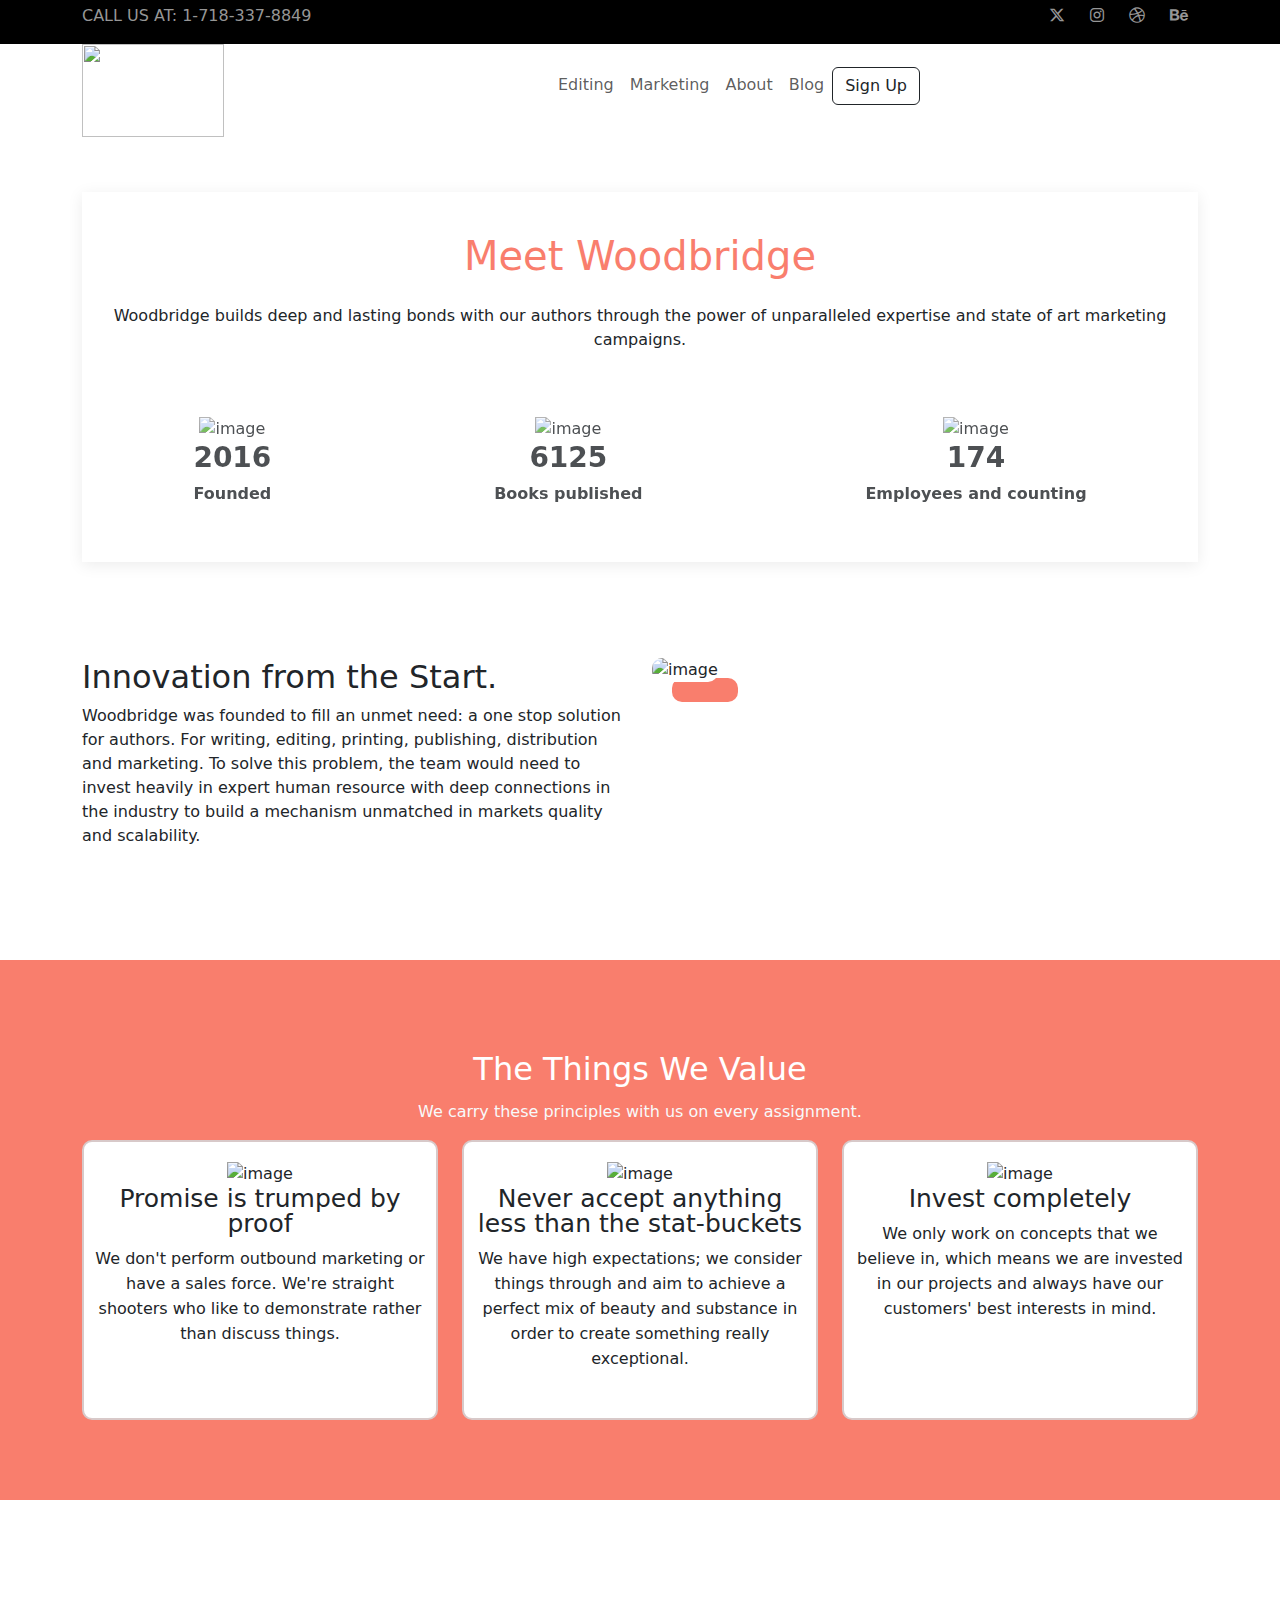
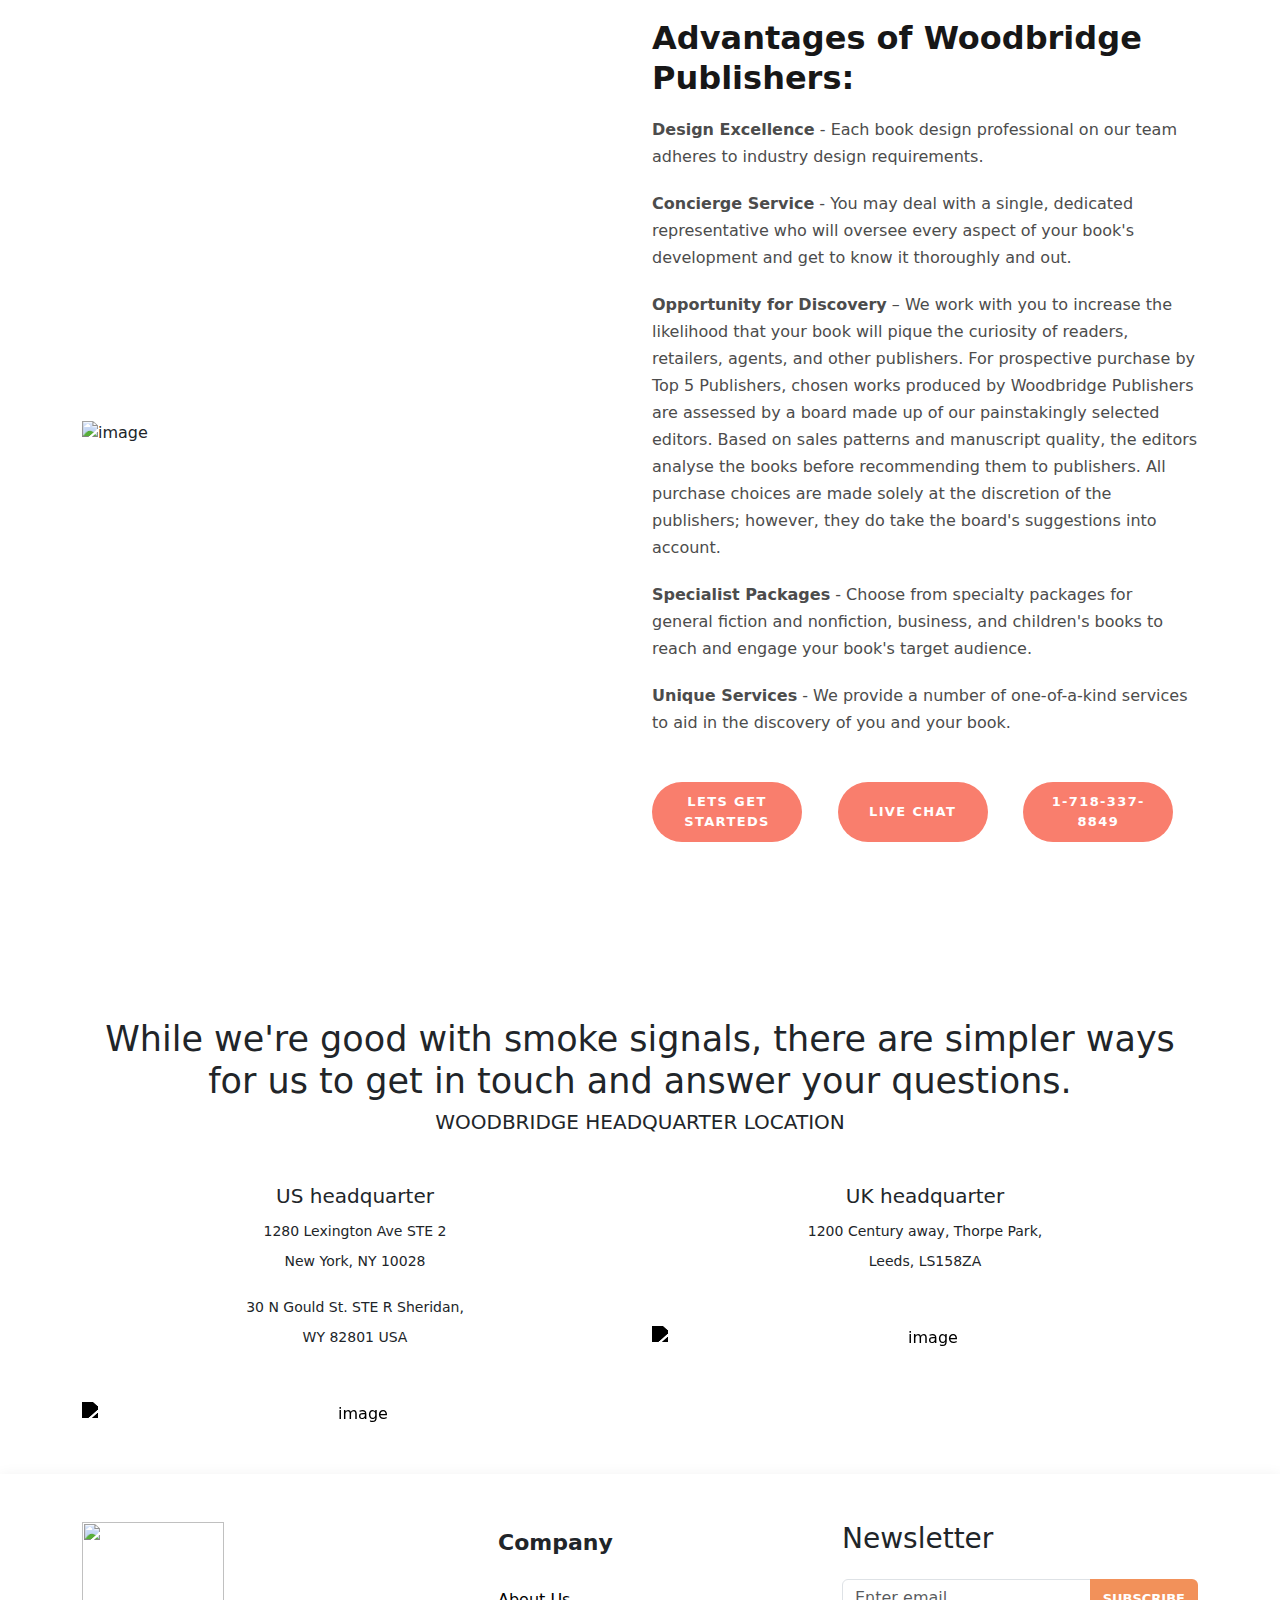
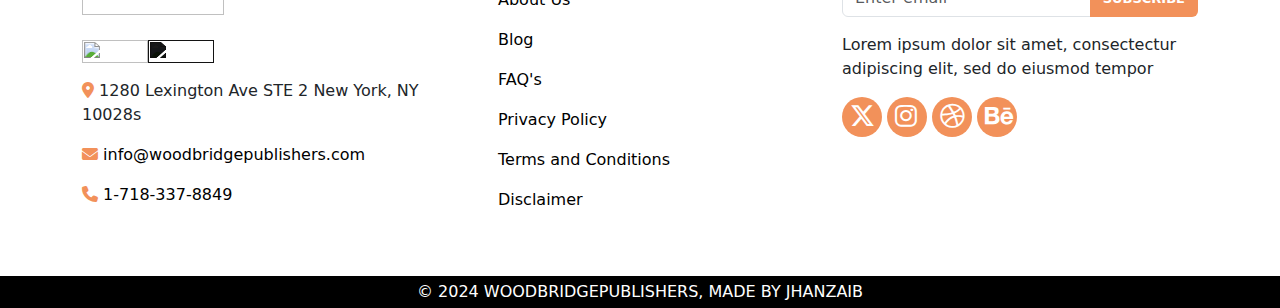
==== about.html @ baba5bfc "a" ====
<!DOCTYPE html>
<html lang="en">
  <head>
    <meta charset="UTF-8" />
    <meta name="viewport" content="width=device-width, initial-scale=1.0" />
    <title>WoodBridge Publishers – New York’s Finest Book Publishers</title>
    <link href="/assets/css/responsive.css" rel="stylesheet" />
    <link rel="stylesheet" href="assets/css/style.css" />

    <link
      href="https://cdn.jsdelivr.net/npm/bootstrap@5.3.3/dist/css/bootstrap.min.css"
      rel="stylesheet"
      integrity="sha384-QWTKZyjpPEjISv5WaRU9OFeRpok6YctnYmDr5pNlyT2bRjXh0JMhjY6hW+ALEwIH"
      crossorigin="anonymous"
    />
    <link
      href="/assets/icon/fontawesome-free-6.5.1-web/css/all.css"
      rel="stylesheet"
    />
    <link rel="preconnect" href="https://fonts.gstatic.com" />
    <link
      href="https://fonts.googleapis.com/css2?family=Nunito:wght@400;900&display=swap"
      rel="stylesheet"
    />
  </head>

  <body>
    <!-- Header Start -->

    <header>
      <div class="t_head pt-1">
        <div class="container">
          <div class="row">
            <div class="col-12 col-md-6">
              CALL US AT:<a href="tel:+17183378849" class="number">
                1-718-337-8849
              </a>
            </div>
            <div class="col-12 col-md-6">
              <ul class="social-link">
                <li>
                  <a href="#"><i class="fa-brands fa-x-twitter"></i></a>
                </li>
                <li>
                  <a href="#"><i class="fa-brands fa-instagram"></i></a>
                </li>
                <li>
                  <a href="#"><i class="fa-brands fa-dribbble"></i></a>
                </li>
                <li>
                  <a href="#"><i class="fa-brands fa-behance"></i></a>
                </li>
              </ul>
            </div>
          </div>
        </div>
      </div>

      <div class="s_head">
        <div class="container">
          <div class="row">
            <div class="col-2 col-md-2">
              <img
                src="https://www.woodbridgepublishers.com/assets/images/WoodBridge-Publishers-01.png"
                width="142"
                height="93"
              />
            </div>
            <div class="col-10 col-md-10">
              <nav class="navbar navbar-expand-lg">
                <div class="container-fluid">
                  <div class="herder_btn">
                    <button
                      class="btn btn-outline-dark"
                      type="button"
                      data-bs-toggle="offcanvas"
                      data-bs-target="#offcanvasExample"
                      aria-controls="offcanvasExample"
                    >
                      <i class="fa-solid fa-bars"></i>
                    </button>
                  </div>
                  <div class="head_nav">
                    <div class="collapse navbar-collapse">
                      <ul class="navbar-nav">
                        <li class="nav-item">
                          <!-- <?a class="nav-link" href="#">Writing </?a> -->
                        </li>
                        <li class="nav-item">
                          <a
                            class="nav-link"
                            aria-current="page"
                            href="editing.html"
                            >Editing
                          </a>
                        </li>
                        <li class="nav-item">
                          <!-- <a class="nav-link" href="#">Design </a>
 -->
                        </li>
                        <li class="nav-item">
                          <!-- <a class="nav-link" href="#">Publishing </a>
 -->
                        </li>
                        <li class="nav-item">
                          <a class="nav-link" href="marketing.html"
                            >Marketing
                          </a>
                        </li>
                        <li class="nav-item">
                          <!-- <a class="nav-link" href="#">Audiobooks </a>
 -->
                        </li>
                        <li class="nav-item">
                          <a class="nav-link" href="about.html">About </a>
                        </li>
                        <li class="nav-item">
                          <a class="nav-link" href="#">Blog </a>
                        </li>
                        <li class="nav-item">
                          <!-- <a class="nav-link" href="#">FAQS </a>
 -->
                        </li>
                      </ul>
                      <a href="signup.html">
                        <button class="btn btn-outline-dark">Sign Up</button></a
                      >
                    </div>
                  </div>
                </div>
              </nav>
            </div>
          </div>
        </div>
      </div>
    </header>

    <div
      class="offcanvas offcanvas-end"
      tabindex="-1"
      id="offcanvasExample"
      aria-labelledby="offcanvasExampleLabel"
    >
      <div class="offcanvas-header">
        <button
          type="button"
          class="btn-close"
          data-bs-dismiss="offcanvas"
          aria-label="Close"
        ></button>
      </div>
      <div class="offcanvas-body pt-5">
        <div class="off_nav">
          <div class="collapse navbar-collapse">
            <ul class="navbar-nav">
              <li class="nav-item">
                <!-- <?a class="nav-link" href="#">Writing </?a> -->
              </li>
              <li class="nav-item">
                <a
                  class="nav-link active"
                  aria-current="page"
                  href="editing.html"
                  >Editing
                </a>
              </li>
              <li class="nav-item">
                <!-- <a class="nav-link" href="#">Design </a>
 -->
              </li>

              <li class="nav-item">
                <!-- <a class="nav-link" href="#">Publishing </a>
 -->
              </li>
              <li class="nav-item">
                <a class="nav-link" href="marketing.html">Marketing </a>
              </li>
              <li class="nav-item">
                <!-- <a class="nav-link" href="#">Audiobooks </a>
 -->
              </li>
              <li class="nav-item">
                <a class="nav-link" href="about.html">About </a>
              </li>
              <li class="nav-item">
                <a class="nav-link" href="#">Blog </a>
              </li>
              <li class="nav-item">
                <!-- <a class="nav-link" href="#">FAQS </a>
 -->
              </li>
            </ul>
            <a href="signup.html">
              <button class="btn btn-outline-dark">Sign Up</button></a
            >
          </div>
        </div>
      </div>
    </div>

    <!-- Header End -->

    <!--  count Start -->

    <div class="container py-5 h-100">
      <div class="count_wapper">
        <h1 class="text-center pb-3" style="color: #f97e6d">Meet Woodbridge</h1>
        <p class="text-center pb-5">
          Woodbridge builds deep and lasting bonds with our authors through the
          power of unparalleled expertise and state of art marketing campaigns.
        </p>
        <div class="elementor-background-overlay">
          <div class="counter-container text-center">
            <div class="counter">
              <img
                src="https://www.woodbridgepublishers.com/assets/images/icon-h-1.png"
                alt="image"
                width="60"
                height="60"
              />
              <h3>2016</h3>
              <p class="text-dark fw-bold">Founded</p>
            </div>

            <div class="counter">
              <img
                src="https://www.woodbridgepublishers.com/assets/images/icon-notes.svg"
                alt="image"
                width="60"
                height="60"
              />
              <h3 data-target="7000" class="count">0</h3>

              <p class="text-dark fw-bold">Books published</p>
            </div>
            <div class="counter">
              <img
                src="https://www.woodbridgepublishers.com/assets/images/icon-pen.svg"
                alt="image"
                width="60"
                height="60"
              />
              <h3 data-target="200" class="count">0</h3>
              <p class="text-dark fw-bold">Employees and counting</p>
            </div>
          </div>
        </div>
      </div>
    </div>

    <!--  count End -->

    <!--  Section Start -->

    <div class="container py-5">
      <div class="row">
        <div class="col-12 col-md-6 m-auto">
          <div class="txt">
            <h2>Innovation from the Start.</h2>
            <p>
              Woodbridge was founded to fill an unmet need: a one stop solution
              for authors. For writing, editing, printing, publishing,
              distribution and marketing. To solve this problem, the team would
              need to invest heavily in expert human resource with deep
              connections in the industry to build a mechanism unmatched in
              markets quality and scalability.
            </p>
          </div>
        </div>
        <div class="col-12 col-md-6">
          <div class="image-tape">
            <!-- <div class="tape" data-num="1">
              <img
                src="https://www.woodbridgepublishers.com/assets/images/module-tape.svg"
                class="spacer entered lazyloaded"
                alt="image"
              />
            </div> -->
            <img
              src="https://www.woodbridgepublishers.com/assets/images/about1%402x.jpg"
              class="spacer entered lazyloaded"
              alt="image"
            />
          </div>
        </div>
      </div>
    </div>

    <!--  Section End -->

    <!--  Section Start -->

    <div class="thing-value-sec my-5">
      <div class="container">
        <div class="row text-center">
          <div class="col-lg-12">
            <h2>the things we value</h2>
            <p class="text-light">
              We carry these principles with us on every assignment.
            </p>
          </div>
        </div>
        <div class="row">
          <div class="col-lg-4">
            <div class="thing-box">
              <img
                src="https://www.woodbridgepublishers.com/assets/images/coffee.svg"
                alt="image"
              />
              <h3>Promise is trumped by proof</h3>
              <p>
                We don't perform outbound marketing or have a sales force. We're
                straight shooters who like to demonstrate rather than discuss
                things.
              </p>
            </div>
          </div>
          <div class="col-lg-4">
            <div class="thing-box">
              <img
                src="https://www.woodbridgepublishers.com/assets/images/nice.svg"
                alt="image"
              />
              <h3>Never accept anything less than the stat-buckets</h3>
              <p>
                We have high expectations; we consider things through and aim to
                achieve a perfect mix of beauty and substance in order to create
                something really exceptional.
              </p>
            </div>
          </div>
          <div class="col-lg-4">
            <div class="thing-box">
              <img
                src="https://www.woodbridgepublishers.com/assets/images/heart.svg"
                alt="image"
              />
              <h3>Invest completely</h3>
              <p>
                We only work on concepts that we believe in, which means we are
                invested in our projects and always have our customers' best
                interests in mind.
              </p>
            </div>
          </div>
        </div>
      </div>
    </div>

    <!--  Section End -->

    <!--  Section Start -->

    <div class="secnd-fld">
      <div class="container">
        <div class="row">
          <div class="col-lg-6 col-12 my-auto">
            <div class="">
              <img
                src="https://www.woodbridgepublishers.com/assets/images/advantages.png"
                alt="image"
              />
            </div>
          </div>
          <div class="col-lg-6 col-12">
            <div class="txtwrp">
              <!-- <h4 class="upr-head">TRY US BEFORE YOU HIRE US</h4> -->
              <h2>Advantages of Woodbridge Publishers:</h2>
              <p>
                <strong>Design Excellence</strong> - Each book design
                professional on our team adheres to industry design
                requirements.
              </p>

              <p>
                <strong>Concierge Service</strong> - You may deal with a single,
                dedicated representative who will oversee every aspect of your
                book's development and get to know it thoroughly and out.
              </p>

              <p>
                <strong>Opportunity for Discovery</strong> – We work with you to
                increase the likelihood that your book will pique the curiosity
                of readers, retailers, agents, and other publishers. For
                prospective purchase by Top 5 Publishers, chosen works produced
                by Woodbridge Publishers are assessed by a board made up of our
                painstakingly selected editors. Based on sales patterns and
                manuscript quality, the editors analyse the books before
                recommending them to publishers. All purchase choices are made
                solely at the discretion of the publishers; however, they do
                take the board's suggestions into account.
              </p>
              <p>
                <strong>Specialist Packages</strong> - Choose from specialty
                packages for general fiction and nonfiction, business, and
                children's books to reach and engage your book's target
                audience.
              </p>
              <p>
                <strong>Unique Services</strong> - We provide a number of
                one-of-a-kind services to aid in the discovery of you and your
                book.
              </p>
            </div>
            <div class="btnwrp">
              <a href="signup.html"
                ><button
                  class="btn btn-org"
                  style="background-color: #f97e6d !important"
                >
                  Lets Get Starteds
                </button></a
              >
              <a href="signup.html"
                ><button
                  class="btn btn-org"
                  style="background-color: #f97e6d !important"
                >
                  Live Chat
                </button></a
              >
              <a href="tel:+1-718-337-8849"
                ><button
                  class="btn btn-org"
                  style="background-color: #f97e6d !important"
                >
                  1-718-337-8849
                </button></a
              >
            </div>
          </div>
        </div>
      </div>
    </div>

    <!--  Section End -->

    <!--  Section Start -->

    <section class="about-bototm-txt">
      <div class="container">
        <div class="row">
          <div class="col-lg-12">
            <h2>
              While we're good with smoke signals, there are simpler ways for us
              to get in touch and answer your questions.
            </h2>
            <h6>Woodbridge headquarter Location</h6>
          </div>
        </div>
        <div class="row">
          <div class="col-lg-6">
            <h5>US headquarter</h5>
            <p>1280 Lexington Ave STE 2 <br />New York, NY 10028</p>
            <p>
              30 N Gould St. STE R Sheridan,<br />
              WY 82801 USA
            </p>
            <!--<a href="javascript:void(0)">View Location</a>-->
            <img
              src="https://www.woodbridgepublishers.com/assets/images/about/address-1.png"
              alt="image"
            />
          </div>
          <div class="col-lg-6">
            <h5>UK headquarter</h5>
            <p>
              1200 Century away, Thorpe Park, <br />
              Leeds, LS158ZA
            </p>
            <!--<a href="javascript:void(0)">View Location</a>-->
            <img
              src="https://www.woodbridgepublishers.com/assets/images/about/address-2.png"
              alt="image"
            />
          </div>
        </div>
      </div>
    </section>

    <!--  Section End -->

    <!--  Footer Start -->

    <footer class="mt-5">
      <div class="container py-5">
        <div class="row">
          <div class="col-12 col-md-4">
            <img
              src="https://www.woodbridgepublishers.com/assets/images/WoodBridge-Publishers-01.png"
              width="142"
              height="93"
            /><br />
            <br />
            <img
              src="https://www.woodbridgepublishers.com/assets/images/dmca.svg"
              width="66"
              height="23"
            /><img
              src="https://www.woodbridgepublishers.com/assets/images/trust-logo.svg"
              width="66"
              height="23"
              style="filter: brightness(0.1)"
            />
            <div class="pt-3 f_con">
              <p>
                <i class="fa-solid fa-location-dot"></i> 1280 Lexington Ave STE
                2 New York, NY 10028s
              </p>
              <p>
                <a href="mailto:info@woodbridgepublishers.com"
                  ><i class="fa-solid fa-envelope"></i>
                  info@woodbridgepublishers.com</a
                >
              </p>
              <p>
                <a href="tel:+17183378849"
                  ><i class="fa-solid fa-phone"></i> 1-718-337-8849</a
                >
              </p>
            </div>
          </div>
          <div class="col-12 col-md-4 px-5 font_link">
            <h3 class="pb-4 pt-2">Company</h3>
            <p><a href="">About Us</a></p>
            <p><a href="">Blog </a></p>
            <p><a href="">FAQ's </a></p>
            <p><a href="">Privacy Policy </a></p>
            <p><a href="">Terms and Conditions </a></p>
            <p><a href="">Disclaimer </a></p>
          </div>
          <div class="col-12 col-md-4">
            <h3>Newsletter</h3>
            <div class="align-items-center rows">
              <div class="input-group mb-3 mt-4">
                <input
                  type="text"
                  class="form-control"
                  placeholder="Enter email"
                  aria-label="Recipient's username"
                  aria-describedby="button-addon2"
                />
                <button
                  class="btn btn-organ border-rad"
                  type="button"
                  id="button-addon2"
                >
                  Subscribe
                </button>
              </div>
            </div>
            <p>
              Lorem ipsum dolor sit amet, consectectur adipiscing elit, sed do
              eiusmod tempor
            </p>
            <ul class="footer-social-link">
              <li>
                <a href="#"><i class="fa-brands fa-x-twitter"></i></a>
              </li>
              <li>
                <a href="#"><i class="fa-brands fa-instagram"></i></a>
              </li>
              <li>
                <a href="#"><i class="fa-brands fa-dribbble"></i></a>
              </li>
              <li>
                <a href="#"><i class="fa-brands fa-behance"></i></a>
              </li>
            </ul>
          </div>
        </div>
      </div>
    </footer>

    <div class="f_bottom p-1">
      <p>© 2024 Woodbridgepublishers, MADE BY Jhanzaib</p>
    </div>

    <!--  Footer End -->

    <script>
      const counters = document.querySelectorAll(".count");
      const speed = 200;

      counters.forEach((counter) => {
        const updateCount = () => {
          const target = parseInt(+counter.getAttribute("data-target"));
          const count = parseInt(+counter.innerText);
          const increment = Math.trunc(target / speed);
          console.log(increment);

          if (count < target) {
            counter.innerText = count + increment;
            setTimeout(updateCount, 1);
          } else {
            count.innerText = target;
          }
        };
        updateCount();
      });
    </script>

    <script src="assets/js/script.js"></script>
    <script
      src="https://cdn.jsdelivr.net/npm/bootstrap@5.3.3/dist/js/bootstrap.bundle.min.js"
      integrity="sha384-YvpcrYf0tY3lHB60NNkmXc5s9fDVZLESaAA55NDzOxhy9GkcIdslK1eN7N6jIeHz"
      crossorigin="anonymous"
    ></script>
    <script src="https://cdn.jsdelivr.net/npm/@popperjs/core@2.11.6/dist/umd/popper.min.js"></script>
  </body>
</html>
---- assets/css/responsive.css ----
@media only screen and (min-width: 200px) and (max-width: 1200px) {
  .head_nav {
    display: none !important;
  }
  .herder_btn {
    display: block !important;
  }
}
@media only screen and (min-width: 200px) and (max-width: 767px) {
  .t_head {
    display: none;
  }
}
---- assets/css/style.css ----
* {
  margin: 0 auto;
  padding: 0;
  box-sizing: border-box;
}
.btn-org {
  color: white !important;
  background-color: #f2915a !important;
  height: 60px;
  width: 150px;
  font-size: 13px !important;
  font-weight: 700 !important;
  letter-spacing: 1.37px;
  text-transform: uppercase;
  border-radius: 50px !important;
}
.btn-org:hover {
  color: white !important;
  background-color: #a56037 !important;
}
/* .dropdown-item:focus,
.dropdown-item:hover {
  color: #ffffff !important;
  background-color: #9387d9 !important;
} */

.nav-item a:hover {
  color: #f9a826;
}
.text_color {
  color: #f2915a;
}
.t_head {
  background-color: black;
  color: #969696;
}
.social-link {
  float: inline-end;
}
.social-link li {
  display: inline-block;
  padding: 0 10px;
}
.social-link li a {
  text-decoration: none;
  color: #969696;
}
.social-link li a:hover {
  color: #f2915a;
}
.number {
  text-decoration: none;
  color: #969696;
}
.number:hover {
  color: #f2915a;
  cursor: pointer;
}
.s_head {
  height: 100px;
  line-height: 50px;
  position: sticky;
}
.herder_btn {
  display: none;
  padding-left: 88%;
}

.off_nav .collapse:not(.show) {
  display: block;
}
.offcanvas-header {
  margin: 0;
}

/* <!-- Bannar Start --> */

.bannner {
  width: 100%;
  text-align: center;
  position: relative;
  bottom: 28em;
}
.bannner h1 {
  font-size: 22px;
}
.bannner h2 {
  font-size: 40px;
}

.container {
  overflow: hidden;
}
.container .slider {
  animation: slidein 30s linear infinite;
  white-space: nowrap;
}
.container .slider .logos {
  /* width: 100%; */
  display: inline-block;
  margin: 0px 0em;
}
.container .slider .logos .fab {
  width: calc(100% / 5);
  animation: fade-in 0.5s cubic-bezier(0.455, 0.03, 0.515, 0.955) forwards;
}
@keyframes slidein {
  from {
    transform: translate3d(0, 0, 0);
  }
  to {
    transform: translate3d(-100%, 0, 0);
  }
}
@keyframes fade-in {
  0% {
    opacity: 0;
  }
  100% {
    opacity: 1;
  }
}
.ser_img:hover {
  transform: translate(0px, -10px);
  transition: 0.5s;
}
.ser_img {
  transition: 0.5s;
  margin: auto !important;
}
.ser_tex {
  margin: auto !important;
}
.video {
  border-radius: 15px;
}
.textrr {
  /* background: -webkit-linear-gradient(
    45deg,
    #939393 0%,
    #f2915a 50%,
    #1c1c1c 100%
  ); */
  background-color: red;

  background-image: linear-gradient(
    45deg,
    #939393 0%,
    #f2915a 50%,
    #1c1c1c 100%
  );

  background-size: 100%;
  background-repeat: repeat;

  -webkit-background-clip: text;
  -webkit-text-fill-color: transparent;
  -moz-background-clip: text;
  -moz-text-fill-color: transparent;
}
.books {
  padding: 0 10px;
}
.offer {
  background-image: url(/assets/img/book-table.jpg);
  background-position: center center;
  background-repeat: no-repeat;
  background-size: cover;
  height: 400px;
  background-attachment: fixed;
}
.elementor_background_overlay {
  background-color: #00000085;
  /* opacity: 0.65; */
  height: 100%;
}
.feature {
  background-color: #ffffff;
  height: 50px;
  width: 200px;
  border-radius: 53px;
  font-size: 24px !important;
  padding: 10px;
}
.count_wapper {
  box-shadow: 0px 3px 15px 0px rgba(0, 0, 0, 0.08);
  transition: background 0.3s, border 0.3s, border-radius 0.3s, box-shadow 0.3s;
  padding: 40px 0px 40px 0px;
  background-color: #ffffff;
}
.elementor-background-overlay {
  background-image: url(https://templatekit.jegtheme.com/writica/wp-content/uploads/sites/78/2021/04/background-2.png);
  background-position: 0px 88%;
  background-repeat: no-repeat;
  background-size: cover;
  height: 100%;
  opacity: 0.8;
  transition: background 0.3s, border-radius 0.3s, opacity 0.3s;
}

.counter-container {
  display: flex;
  justify-content: space-around;
  align-items: center;
  flex-direction: row;
}

@media (max-width: 500px) {
  .counter-container {
    flex-direction: column;
  }
}
.counter i {
  font-size: 48px;
  color: #f2915a;
}
.counter h3 {
  font-size: 28px;
  font-weight: 600;
}
.counter p {
  color: #7a7a7a;
  font-size: 16px;
}
footer {
  box-shadow: 0px 3px 15px 0px rgba(0, 0, 0, 0.08);
}
.f_con p a {
  text-decoration: none;
  color: black;
}
.f_con p a:hover {
  color: rgb(122, 122, 122);
}
.f_con p i {
  color: #f2915a;
}
.font_link h3 {
  font-weight: 700;
  font-size: 22px;
}
.font_link p a {
  text-decoration: none;
  color: black;
}
.font_link p a:hover {
  color: #f2915a;
}

.form-control {
  display: block;
  width: 100%;
  min-height: calc(1.5em + 0.75rem + 2px);
  padding: 0.575rem 0.75rem;
  font-size: 1rem;
  font-weight: 400;
  line-height: 1.5;
  color: #495057;
  background-color: #fff;
  background-clip: padding-box;
  border: 1px solid #ced4da;
  -webkit-appearance: none;
  -moz-appearance: none;
  appearance: none;
  border-radius: 52px;
  transition: border-color 0.15s ease-in-out, box-shadow 0.15s ease-in-out;
}

.form-control:focus {
  color: #495057;
  background-color: #fff;
  border-color: #f9a826;
  outline: 0;
  box-shadow: none;
}

.border-rad {
  border-top-right-radius: 28px;
  border-bottom-right-radius: 28px;

  color: #fff;
  background-color: #f9a826;
  border-color: #f9a826;
}

.border-rad:hover {
  background-color: #f9a826;
  border-color: #f9a826;
}

.btn-organ {
  color: white !important;
  background-color: #f2915a !important;
  font-size: 13px !important;
  font-weight: 700 !important;
  text-transform: uppercase;
}
.btn-organ:hover {
  color: white !important;
  background-color: #a56037 !important;
}
.footer-social-link {
  padding-left: 0 !important;
}
.footer-social-link li a i {
  font-size: 25px;
}
.footer-social-link li {
  display: inline-block;
  padding: 2px 8px;
  background-color: #f2915a;
  height: 40px;
  width: 40px;
  border-radius: 50px;
  line-height: 42px;
  transition: 0.5s;
}
.footer-social-link li:hover {
  transform: scale(0.9);
  transition: 0.5s;
  background-color: #000000;
  color: #f2915a;
}
.footer-social-link li a {
  text-decoration: none;
  color: white;
}
.f_bottom {
  background-color: #000000;
  text-align: center;
  color: white;
}
.f_bottom p {
  margin-bottom: 0 !important;
  text-transform: uppercase;
}

/* Editing Page */

.unii-h1-head {
  font-size: 16px;
}
.new_con_headingh2 {
  font: 400 50px;
}
.banner_image {
  position: relative;
}
.laptop_inner_image {
  position: absolute;
  top: 27%;
  right: 15%;
  height: 49%;
  width: 64%;
}
.laptop_inner_image img {
  height: 100%;
  width: 100%;
}
.banner_image_img {
  height: auto;
  max-width: 100%;
}
.icon_box h3 {
  color: #ff503785;
  font-size: 25px;
  font-family: "mrs-eaves-xl-serif", serif;
  font-style: italic;
  cursor: context-menu;
}
.book_info .b_info_box {
  box-shadow: 0 0 15px 0 rgb(0 0 0 / 15%);
  padding: 20px 13px;
  margin: 5px 0px;
}
.book_info span {
  font-weight: bold;
  font-size: 27px;
  margin-top: 24px;
  margin-left: 10px;
  display: inline-block;
}
.book_image img {
  height: auto;
  max-width: 100%;
}
.our_editor_image img {
  border-radius: 10px;
  height: auto;
  max-width: 100%;
}
.our_editor_info h2 {
  color: #000;
  font-size: 35px;
  font-weight: 700;
  margin: 10px 0px;
  line-height: 1;
  letter-spacing: unset;
  font-family: "mrs-eaves-xl-serif", serif;
}

.text_editors li:before {
  content: "\f00c";
  font-family: "Font Awesome 5 Free";
  color: #fe5037;
  font-weight: 600;
  font-size: 16px;
  margin-right: 10px;
}
ul {
  list-style: none;
}

/* marketing section */

.base {
  position: relative;
}
.base img {
  width: 100%;
  height: auto;
  display: block;
}
.screen {
  border-radius: 0 0 10px 10px;
  overflow: hidden;
  -webkit-transform: translateZ(0);
  transform: translateZ();
  position: absolute;
  top: 16%;
  right: 15%;
  height: 66%;
  width: 69%;
}
.img-inner {
  /* border: 1px solid rgba(211, 207, 211, 0.7); */
  box-shadow: 0px 3px 15px 0px rgba(0, 0, 0, 0.08);
  overflow: hidden;
  border-radius: 10px;
}
.img-inner img {
  width: 100%;
  height: auto;
  display: block;
}
.txt {
  margin: 0;
  display: inline-block;
  text-align: left;
}
.feature-icon {
  margin-bottom: 40px;
}
.feature-icon img {
  height: auto;
  max-width: 100%;
}
.service_text {
  text-align: center;
  font-size: 45px;
}
.service_box {
  box-shadow: 0 0 10px 0 #00000033;
  height: 600px;
  margin: 20px 0;
  position: relative;
}
.overlayss {
  overflow: hidden;
  border-radius: 5px 5px 0px 0px;
}
.overlayss img {
  width: 100%;
  transition: 0.5s ease-in-out;
}
.text-box-txt {
  margin: auto;
  text-align: center;
  padding: 20px 20px;
}
.text-box-txt h3 {
  font-size: 25px;
  margin: 20px 0;
}
.text-box-txt p {
  font-size: 15px;
  line-height: 30px;
}
.service_box:hover .overlayss img {
  transform: scale(1.5);
}
.client-logo {
  height: 200px;
  display: flex;
  align-items: center;
  justify-content: center;
}
.client-logo img {
  height: 150px;
  object-fit: contain;
  width: 100%;
  transition: 0.3s;
}
.client-logo:hover img {
  transform: scale(1.03);
  cursor: pointer;
}
.image-tape {
  max-width: 515px;
  display: inline-block;
}
.tape {
  position: absolute;
  left: 50%;
  top: 0;
  transform: translateX(-50%);
  top: -15px;
  width: 86px;
}
.image-tape img {
  width: 100%;
  height: auto;
  display: block;
  border-radius: 10px;
  box-shadow: 20px 20px 0px 0px #f97e6d;
}

.thing-value-sec {
  padding: 80px 0;
  text-align: center;
  background: #f97e6d;
}
.thing-value-sec img {
  height: 60px;
}
.thing-value-sec h2 {
  text-align: center;
  text-transform: capitalize;
  margin: 10px 0;
  color: white;
}
.thing-value-sec h3 {
  font-size: 25px;
  text-align: center;
  line-height: 25px;
  margin-bottom: 10px;
}
.thing-value-sec p {
  line-height: 25px;
  font-size: 16px;
}
.thing-box:hover {
  transform: scale(1.05);
}
.thing-box {
  background: #fff;
  border: 2px solid #d8c9c9;
  padding: 20px 10px;
  border-radius: 10px;
  transition: 0.5s ease-in-out;
  height: 280px;
}

.secnd-fld {
  padding: 70px 0px;
  background-repeat: no-repeat;
  background-size: cover;
  background-attachment: fixed;
}
.secnd-fld img {
  width: 100%;
}
.secnd-fld .txtwrp h2 {
  font-size: 32px;
  font-weight: 600;
  padding-bottom: 10px;
  color: rgb(23, 23, 23);
  line-height: 40px;
}
.secnd-fld .txtwrp p {
  color: rgb(76, 76, 76);
  font-size: 16px;
  padding: 0px;
  font-weight: 500;
  margin: auto auto 20px;
  line-height: 27px;
}
.secnd-fld .btnwrp {
  display: flex;
  padding: 20px 0px 0px;
  justify-content: space-between;
  flex-wrap: wrap;
}
.secnd-fld .btnwrp a {
  width: 32%;
  margin: 6px 0;
}
.secnd-fld .imgwrp {
  position: relative;
}
.secnd-fld .imgwrp img {
  width: 100%;
}
.secnd-fld .ser-wrp h4 {
  color: rgb(0, 0, 0);
  padding: 30px 0px 0px;
  font-size: 22px;
  font-weight: 600;
}
.secnd-fld .ser-wrp ul {
  margin: 30px 0px 0px 30px;
}
.secnd-fld .ser-wrp ul li {
  color: rgb(90, 96, 111);
  font-size: 17px;
  font-weight: 500;
  display: inline-block;
  width: 100%;
  padding: 0px 0px 5px;
  position: relative;
}
.secnd-fld .ser-wrp ul li::after {
  content: "\f00c";
  font-size: 19px;
  margin-right: 0px;
  font-family: FontAwesome;
  position: absolute;
  color: rgb(222, 146, 75);
  background: rgb(255, 255, 255);
  padding: 0px 3px;
  border-radius: 50%;
  width: 20px;
  height: 20px;
  left: -30px;
  top: 0px;
}
.secnd-fld .mainwrp {
  display: block;
  text-align: center;
  padding: 20px 10px;
  margin-bottom: 60px;
  border-radius: 7px;
}
.secnd-fld .mainwrp img {
  padding-bottom: 20px;
  width: 50%;
  margin: 0px auto;
  text-align: center;
  display: block;
}
.secnd-fld .mainwrp h4 {
  font-size: 15px;
  color: rgb(0, 0, 0);
  padding: 0px;
}
.secnd-fld .mainwrp:hover {
  box-shadow: rgb(210, 210, 210) 0px 0px 20px 1px;
  z-index: 2;
  transition: all 200ms ease-in 0s;
  transform: scale(1.05);
}
.secnd-fld .ser-wrp {
  display: block;
}
.secnd-fld .ser-wrp.extra {
  display: block;
}

.about-bototm-txt::after {
  content: "";
  position: absolute;
  z-index: -1;
  height: 100%;
  width: 100%;
  background-size: cover;
  background-repeat: no-repeat;
  background-position: bottom right;
  left: 0;
  top: 0;
}
.about-bototm-txt {
  padding-top: 100px;
  z-index: 1;
  position: relative;
  text-align: center;
}
.about-bototm-txt h2 {
  font-size: 35px;
}
.about-bototm-txt h6 {
  font-size: 20px;
  text-transform: uppercase;
  margin-bottom: 50px;
}
.about-bototm-txt p {
  line-height: 30px;
  font-size: 14px;
}
.about-bototm-txt a {
  line-height: 30px;
  font-size: 14px;
  text-transform: uppercase;
  color: #000;
}
.about-bototm-txt img {
  display: block;
  margin: 0% auto;
  margin-top: 20px;
  filter: brightness(0);
  margin-top: 50px;
}
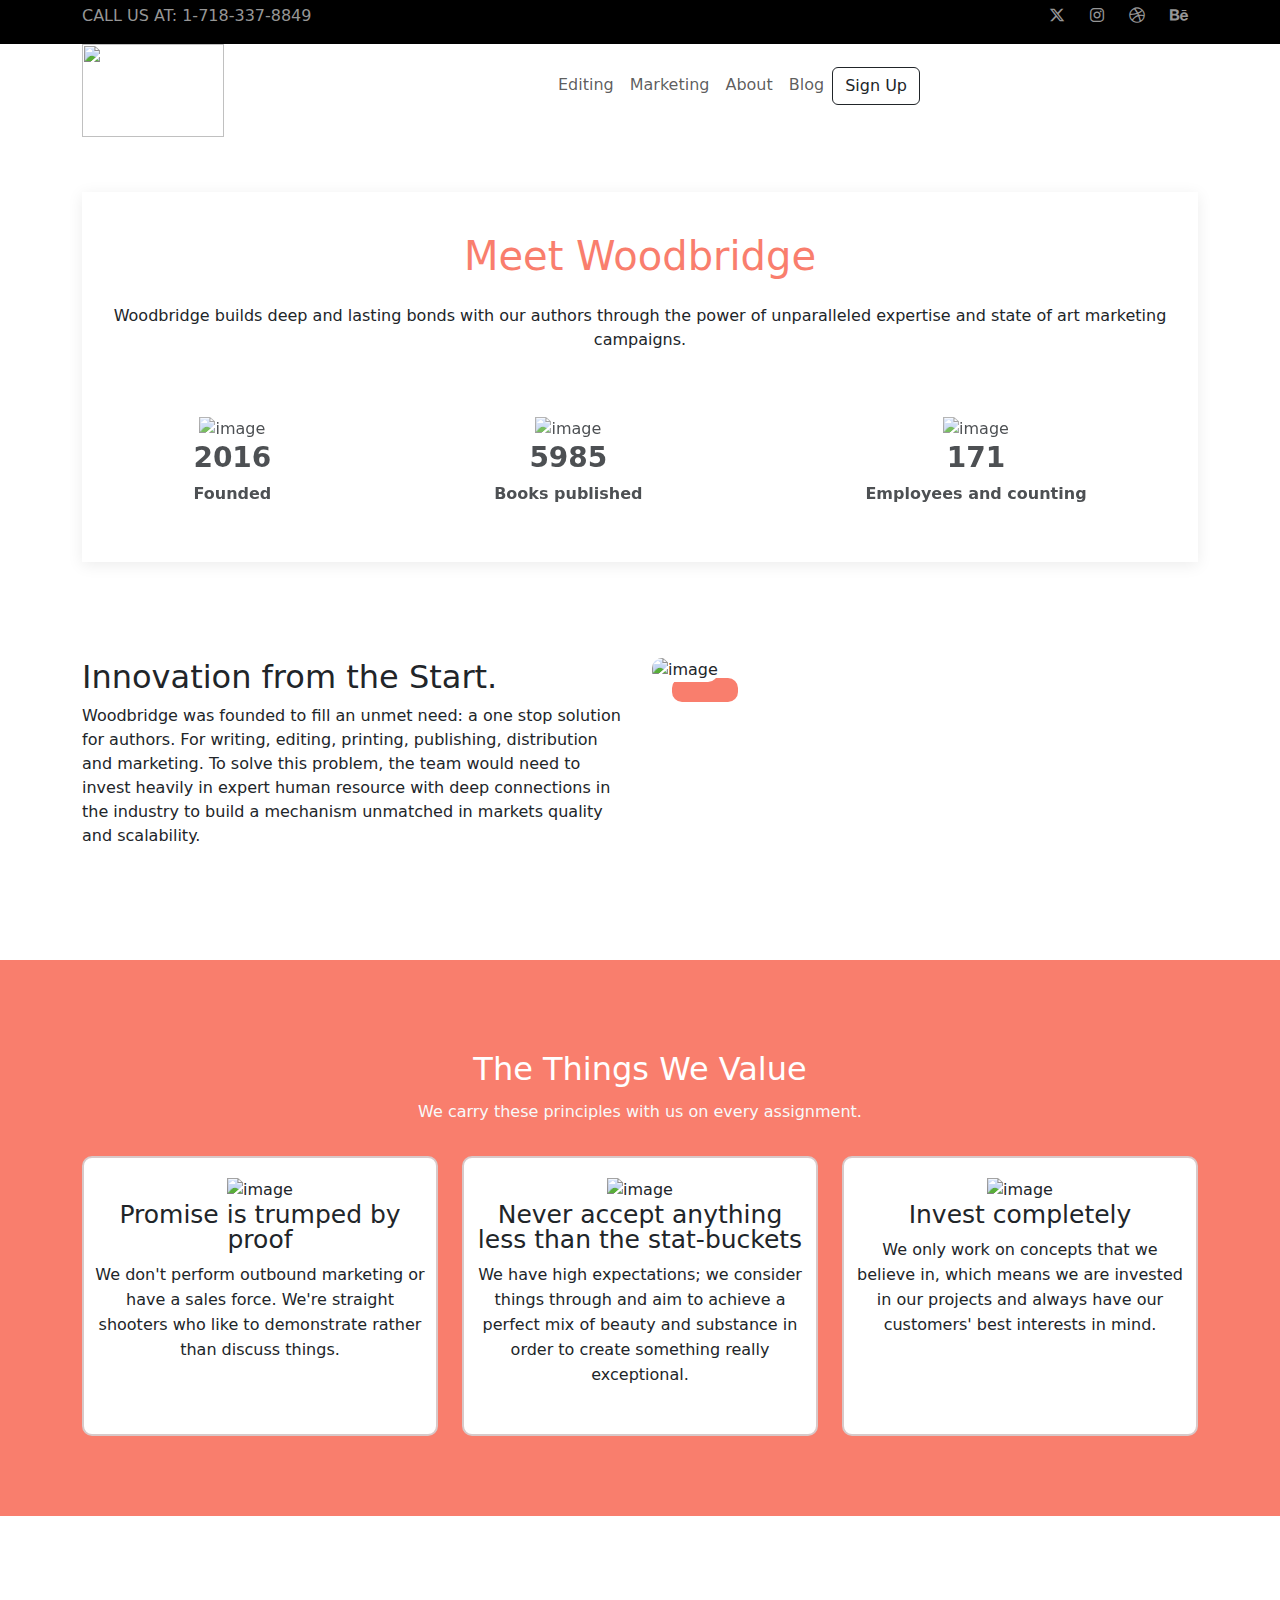
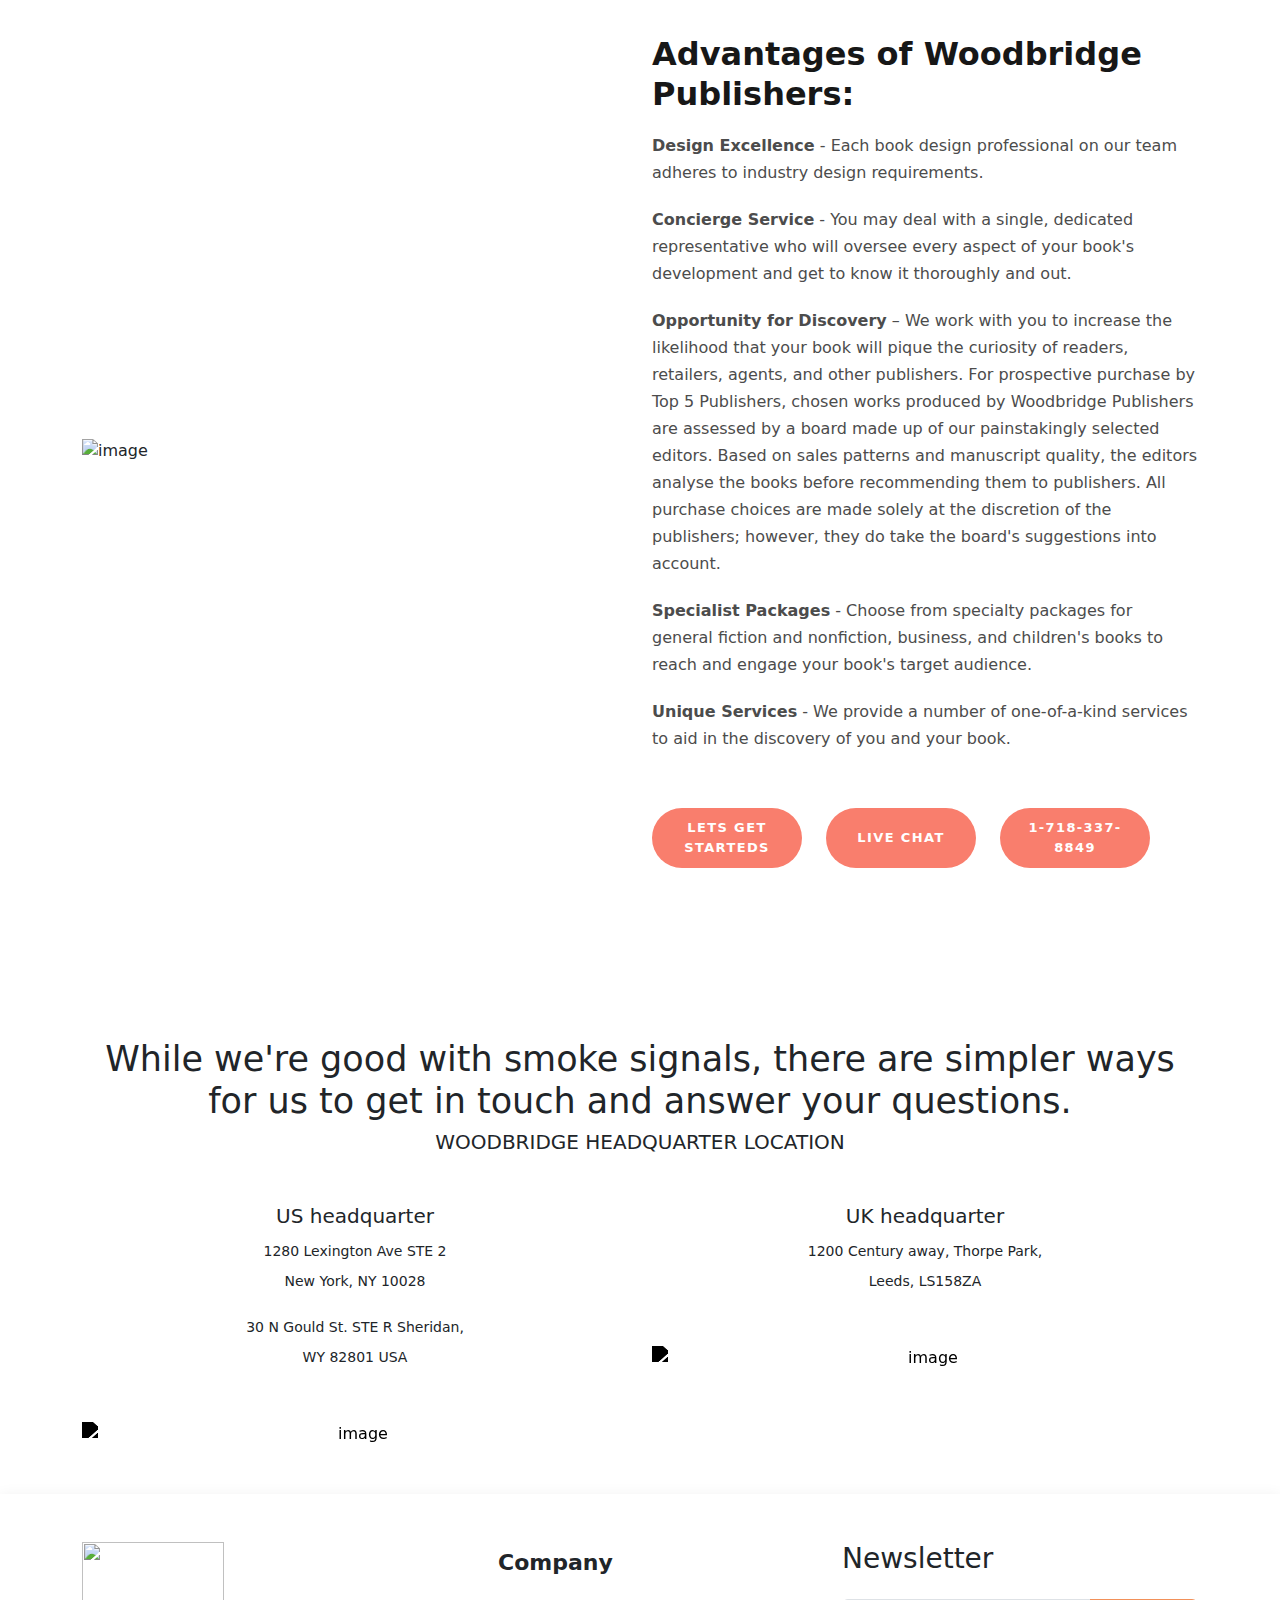
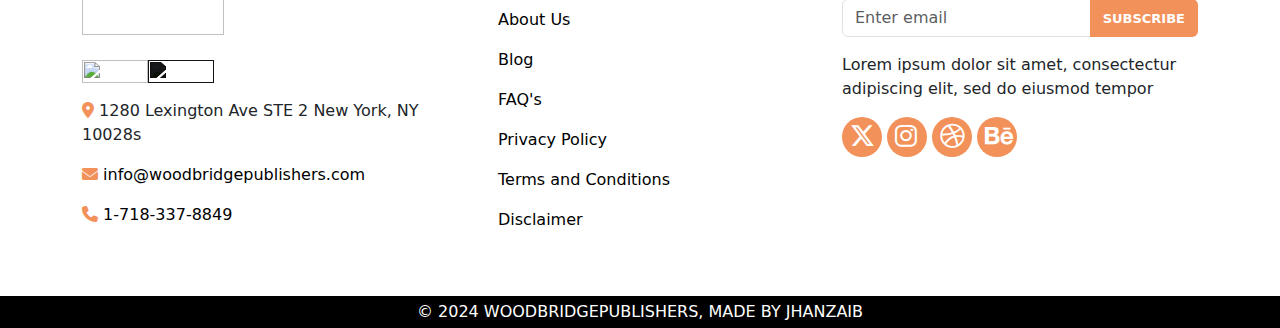
==== commit 93fb48b4: "change" ====
--- a/about.html
+++ b/about.html
@@ -115,7 +115,7 @@
                           <a class="nav-link" href="about.html">About </a>
                         </li>
                         <li class="nav-item">
-                          <a class="nav-link" href="#">Blog </a>
+                          <a class="nav-link" href="blog.html">Blog </a>
                         </li>
                         <li class="nav-item">
                           <!-- <a class="nav-link" href="#">FAQS </a>
@@ -184,7 +184,7 @@
                 <a class="nav-link" href="about.html">About </a>
               </li>
               <li class="nav-item">
-                <a class="nav-link" href="#">Blog </a>
+                <a class="nav-link" href="blog.html">Blog </a>
               </li>
               <li class="nav-item">
                 <!-- <a class="nav-link" href="#">FAQS </a>
@@ -302,7 +302,7 @@
           </div>
         </div>
         <div class="row">
-          <div class="col-lg-4">
+          <div class="col-lg-4 pt-3">
             <div class="thing-box">
               <img
                 src="https://www.woodbridgepublishers.com/assets/images/coffee.svg"
@@ -316,7 +316,7 @@
               </p>
             </div>
           </div>
-          <div class="col-lg-4">
+          <div class="col-lg-4 pt-3">
             <div class="thing-box">
               <img
                 src="https://www.woodbridgepublishers.com/assets/images/nice.svg"
@@ -330,7 +330,7 @@
               </p>
             </div>
           </div>
-          <div class="col-lg-4">
+          <div class="col-lg-4 pt-3">
             <div class="thing-box">
               <img
                 src="https://www.woodbridgepublishers.com/assets/images/heart.svg"
@@ -404,30 +404,38 @@
               </p>
             </div>
             <div class="btnwrp">
-              <a href="signup.html"
-                ><button
-                  class="btn btn-org"
-                  style="background-color: #f97e6d !important"
-                >
-                  Lets Get Starteds
-                </button></a
-              >
-              <a href="signup.html"
-                ><button
-                  class="btn btn-org"
-                  style="background-color: #f97e6d !important"
-                >
-                  Live Chat
-                </button></a
-              >
-              <a href="tel:+1-718-337-8849"
-                ><button
-                  class="btn btn-org"
-                  style="background-color: #f97e6d !important"
-                >
-                  1-718-337-8849
-                </button></a
-              >
+              <div class="row text-center">
+                <div class="col-md-4 col-12 pt-3">
+                  <a href="signup.html"
+                    ><button
+                      class="btn btn-org"
+                      style="background-color: #f97e6d !important"
+                    >
+                      Lets Get Starteds
+                    </button></a
+                  >
+                </div>
+                <div class="col-md-4 col-12 pt-3">
+                  <a href="signup.html"
+                    ><button
+                      class="btn btn-org"
+                      style="background-color: #f97e6d !important"
+                    >
+                      Live Chat
+                    </button></a
+                  >
+                </div>
+                <div class="col-md-4 col-12 pt-3">
+                  <a href="tel:+1-718-337-8849"
+                    ><button
+                      class="btn btn-org"
+                      style="background-color: #f97e6d !important"
+                    >
+                      1-718-337-8849
+                    </button></a
+                  >
+                </div>
+              </div>
             </div>
           </div>
         </div>
--- a/assets/css/style.css
+++ b/assets/css/style.css
@@ -709,3 +709,117 @@
   filter: brightness(0);
   margin-top: 50px;
 }
+
+/* blog  */
+
+.blog-pg {
+  padding-top: 10em;
+  background: rgb(250, 250, 250);
+  background: linear-gradient(
+    180deg,
+    rgba(250, 250, 250, 1) 0%,
+    rgba(239, 146, 115, 0.4962359943977591) 16%,
+    rgba(254, 249, 248, 0.28895308123249297) 96%
+  );
+}
+.blog-pg h2 {
+  font-family: "EB Garamond", serif;
+  font-size: 5em;
+  padding-right: 5em;
+}
+.blog-pg h2 span {
+  font-style: italic;
+}
+.blog-pg p {
+  font-family: "EB Garamond", serif;
+  font-size: 30px;
+  padding-right: 5em;
+}
+.btn-outline-black {
+  color: rgb(255, 255, 255) !important;
+  border: 10px solid !important ;
+  border-color: #000000 !important;
+  background-color: #000000 !important;
+  border-radius: 50px !important;
+}
+
+.btn-outline-black:hover {
+  font-weight: 500;
+  color: rgb(0, 0, 0) !important;
+  background-color: #ef9273 !important;
+  border-color: #ef9273 !important;
+}
+.blog-con1:hover {
+  transform: translateY(-10px);
+  transition: 0.5s ease;
+}
+.blog-con1 {
+  transition: 0.5s ease;
+}
+.blog-con1 img {
+  border-radius: 30px;
+}
+.blog-con-text {
+  position: absolute;
+  bottom: 0;
+  color: white;
+  padding: 0px 25px;
+}
+.font {
+  font-family: "EB Garamond", serif;
+}
+.blog-post-con {
+  position: relative;
+}
+.blog-post-con p {
+  padding-right: 2em;
+}
+.blog-post-t {
+  font-style: italic;
+  font-family: "EB Garamond", serif;
+  color: #ef9273;
+}
+.blog-post-con img {
+  border-radius: 25px;
+  object-fit: cover;
+  cursor: pointer;
+}
+.blog-post-cart a {
+  background-color: #efeef0;
+  padding: 5px 15px;
+  color: #000000;
+  border-radius: 4px;
+}
+.blog-post-cart a:hover {
+  color: #000000;
+  background-color: #e6e6ea;
+}
+.blog-post-p:hover {
+  text-decoration: underline;
+  cursor: pointer;
+}
+.blog-post-aut {
+  position: relative;
+  border-radius: 100%;
+}
+.blog-post-aut img {
+  position: absolute;
+  bottom: 15px;
+  left: 15px;
+  border-radius: 100%;
+  background-color: #ffffff33;
+  padding: 4px;
+  transition: 0.5s;
+}
+.blog-post-aut img:hover {
+  background-color: #ffffff;
+  padding: 6px;
+  transition: 0.5s;
+}
+.page-link {
+  color: #000000 !important;
+}
+.page-link:hover {
+  color: white !important;
+  background-color: #ef9273 !important;
+}
